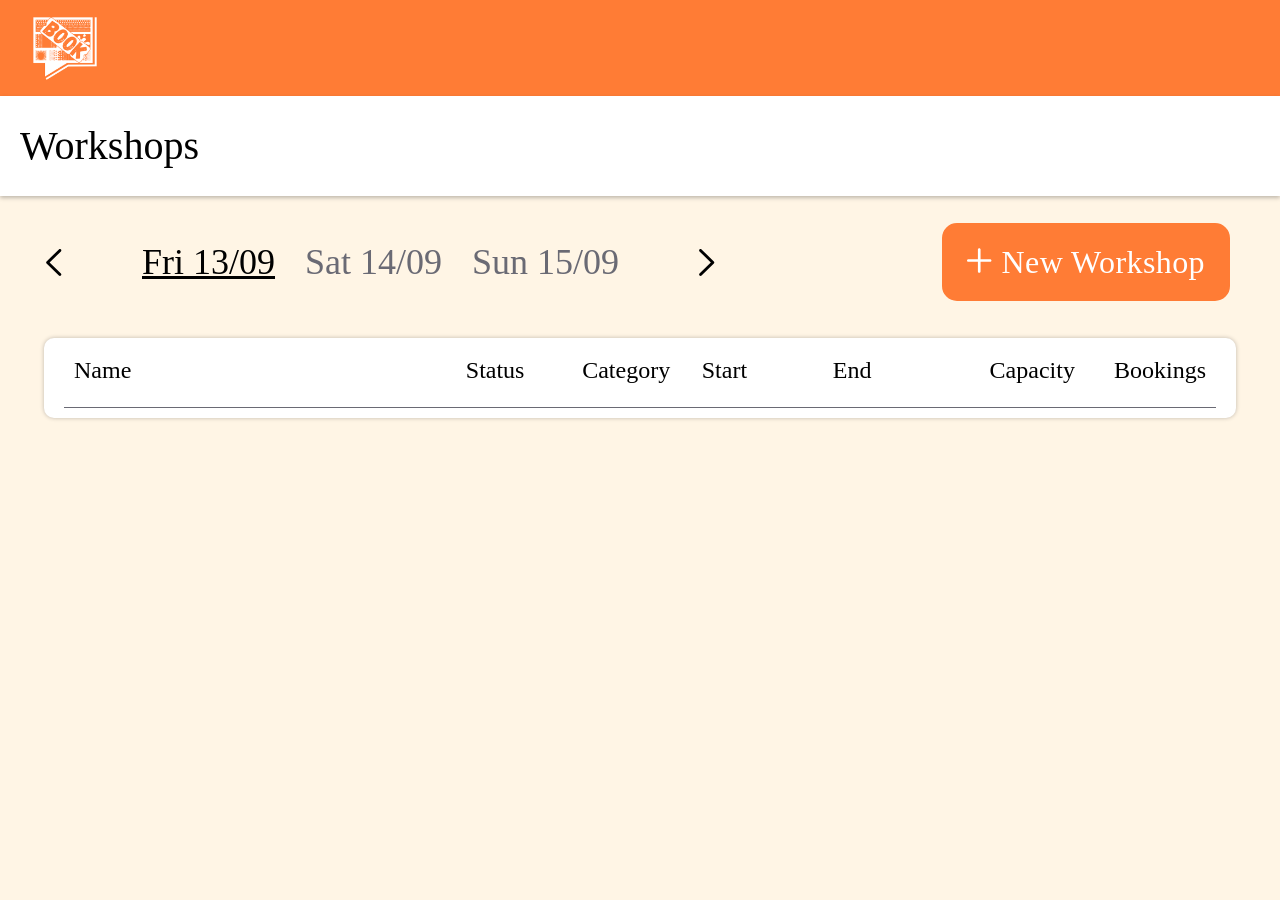
==== HTML/dashboard.html @ a917af6a "feat: restructure repo" ====
<!doctype html>
<html lang="en">
  <head>
    <meta charset="UTF-8" />
    <meta name="viewport" content="width=device-width, initial-scale=1" />
    <title>FestiBD Admin</title>
    <link href="../CSS/reset.css" rel="stylesheet" />
    <link href="../CSS/dashboard.css" rel="stylesheet" />
    <link
      rel="shortcut icon"
      type="image/x-icon"
      href="../assets/logo-256x256.ico"
    />
    <script src="../JS/dashboard.js" type="module" defer></script>
  </head>
  <body>
    <header>
      <section class="upper-header">
        <img src="../assets/logo-256x256.ico" alt="FestiBD logo" />
      </section>
      <section class="lower-header"><h1>Workshops</h1></section>
    </header>
    <main>
      <section class="ws-container-header">
        <section class="day-selection">
          <button class="day-nav-button prev-day" type="button">
            <img src="../assets/chevron.left.svg" alt="Previous day button" />
          </button>
          <section class="days">
            <p class="selected">Fri 13/09</p>
            <p>Sat 14/09</p>
            <p>Sun 15/09</p>
          </section>
          <button class="day-nav-button next-day" type="button">
            <img src="../assets/chevron.right.svg" alt="Next day button" />
          </button>
        </section>
        <a href="workshop_creation.html" class="new-ws-button">
          <div class="plus-container">
            <img
              class="plus-orange"
              src="../assets/plus-orange.svg"
              alt="Plus icon"
            />
            <img class="plus-black" src="../assets/plus.svg" alt="Plus icon" />
          </div>
          <p>New Workshop</p>
        </a>
      </section>
      <section class="table-container">
        <table>
          <thead>
            <th scope="col">Name</th>
            <th scope="col">Status</th>
            <th scope="col">Category</th>
            <th scope="col">Start</th>
            <th scope="col">End</th>
            <th scope="col">Capacity</th>
            <th scope="col">Bookings</th>
          </thead>
          <tbody></tbody>
        </table>
      </section>
    </main>
  </body>
</html>
---- CSS/dashboard.css ----
@import "color.css";

body {
  background-color: var(--background-color);
  font-family: Armata;
  display: flex;
  flex-direction: column;
}

.upper-header {
  display: flex;
  height: 6rem;
  padding: 0 1.875rem;
  justify-content: space-between;
  align-items: center;
  background: var(--accent-color);

  img {
    width: 4.375rem;
    height: 4.375rem;
    cursor: pointer;
  }
}

.log-out {
  display: flex;
  padding: 1.125rem 0;
  justify-content: center;
  align-items: center;
  gap: 0.625rem;
  cursor: pointer;
  transition: 0.2s ease;

  label {
    color: white;
    font-size: 1.5rem;
    cursor: pointer;
  }

  img {
    width: 1.875rem;
    height: 1.5625rem;
  }
}

.log-out:hover {
  font-weight: bolder;
}

.lower-header {
  display: flex;
  padding: 1.875rem 1.25rem;
  align-items: center;
  gap: 3.125rem;
  background: white;
  box-shadow: 0 2px 4px 0 rgba(0, 0, 0, 0.25);
  color: black;
  font-family: Armata;

  h1 {
    font-size: 2.5rem;
  }
}

main  {
  display: flex;
  height: 945px;
  padding: 50px 40px 10px 40px;
  align-items: center;
  gap: 40px;
}

.ws-container-header {
  display: flex;
  padding: 20px 50px 20px 0;
  justify-content: space-between;
  align-items: center;
}

.day-selection {
  display: flex;
  padding: 10px 20px;
  justify-content: center;
  align-items: center;
  gap: 10px;
}

.day-nav-button {
  display: flex;
  justify-content: center;
  align-items: center;
  width: 40px;
  height: 40px;
  padding: 16px;
  cursor: pointer;
  border: none;
  background: none;
  transition: 0.2s ease;

  img {
    width: 20px;
    height: 27px;
  }
}

.day-nav-button:hover {
  border-radius: 100%;
  background: white;
}

.day-nav-button:active {
  background: var(--accent-color);
}

.days {
  display: flex;
  padding: 0 40px;
  justify-content: center;
  align-items: center;
  gap: 30px;

  p {
    color: var(--secondary-text);
    text-align: center;
    font-family: Armata;
    font-size: 36px;
    cursor: pointer;
  }

  p:hover {
    color: black;
  }

  p.selected {
    color: black;
    text-align: center;
    font-family: Armata;
    font-size: 36px;
    text-decoration-line: underline;
    text-decoration-skip-ink: none;
  }
}

.new-ws-button {
  background-color: var(--accent-color);
  border-radius: 15px;
  border: 5px solid var(--accent-color);
  display: flex;
  padding: 20px;
  justify-content: center;
  align-items: center;
  gap: 10px;
  transition: 0.2s ease;
  text-decoration: none;

  img {
    width: 25px;
    height: 25px;
  }

  .plus-orange {
    position: absolute;
    opacity: 0;
  }

  p {
    color: white;
    text-align: center;
    font-family: Armata;
    font-size: 32px;
    font-style: normal;
    font-weight: 400;
    line-height: 16px; /* 50% */
    letter-spacing: 0.4px;
  }
}

.new-ws-button:hover {
  background-color: white;
  border: 5px solid white;
  cursor: pointer;

  .plus-orange {
    opacity: 1;
  }

  p {
    color: var(--accent-color);
  }
}

.new-ws-button:active {
  border-color: var(--accent-color);

  .plus-orange {
    opacity: 1;
  }

  p {
    color: var(--accent-color);
  }
}

.plus-container {
  display: block;
}

.table-container {
  width: 90%;
  margin: 10px auto;
  padding: 10px 20px;
  border-radius: 10px;
  background: white;
  box-shadow: 0 0 4px 0 rgba(0, 0, 0, 0.25);
}

table {
  width: 100%;
  table-layout: fixed;
  border-collapse: collapse;

  tr {
    border-bottom: 1px solid var(--secondary-text);
    text-align: center;
    font-size: 24px;
    transition: 0.2s ease;
  }

  th,
  td {
    vertical-align: top;
    font-size: 24px;
    text-align: center;
    width: fit-content;
  }
  th {
    padding: 10px 10px 25px 10px;
  }

  td {
    padding: 10px;
    color: var(--secondary-text);
  }

  tr :nth-child(1),
  tr :nth-child(4),
  tr :nth-child(5) {
    text-align: left;
  }

  tr :nth-child(1) {
    width: 30%;
  }

  tr :nth-child(6),
  tr :nth-child(7) {
    text-align: right;
  }

  tbody tr:hover {
    background: var(--accent-color-transparent);
    cursor: pointer;
  }

  tbody :last-child {
    border-bottom: none;
  }

  tbody .open {
    display: inline-flex;
    align-content: center;
    width: auto;
    font-size: 20px;
    padding: 5px;
    border-radius: 5px;
    background: var(--open-workshop-background);
    color: var(--open-workshop-font);
  }

  tbody .full {
    display: inline-flex;
    width: auto;
    font-size: 20px;
    padding: 5px;
    border-radius: 5px;
    background: var(--close-workshop-background);
    color: var(--close-workshop-font);
  }
}
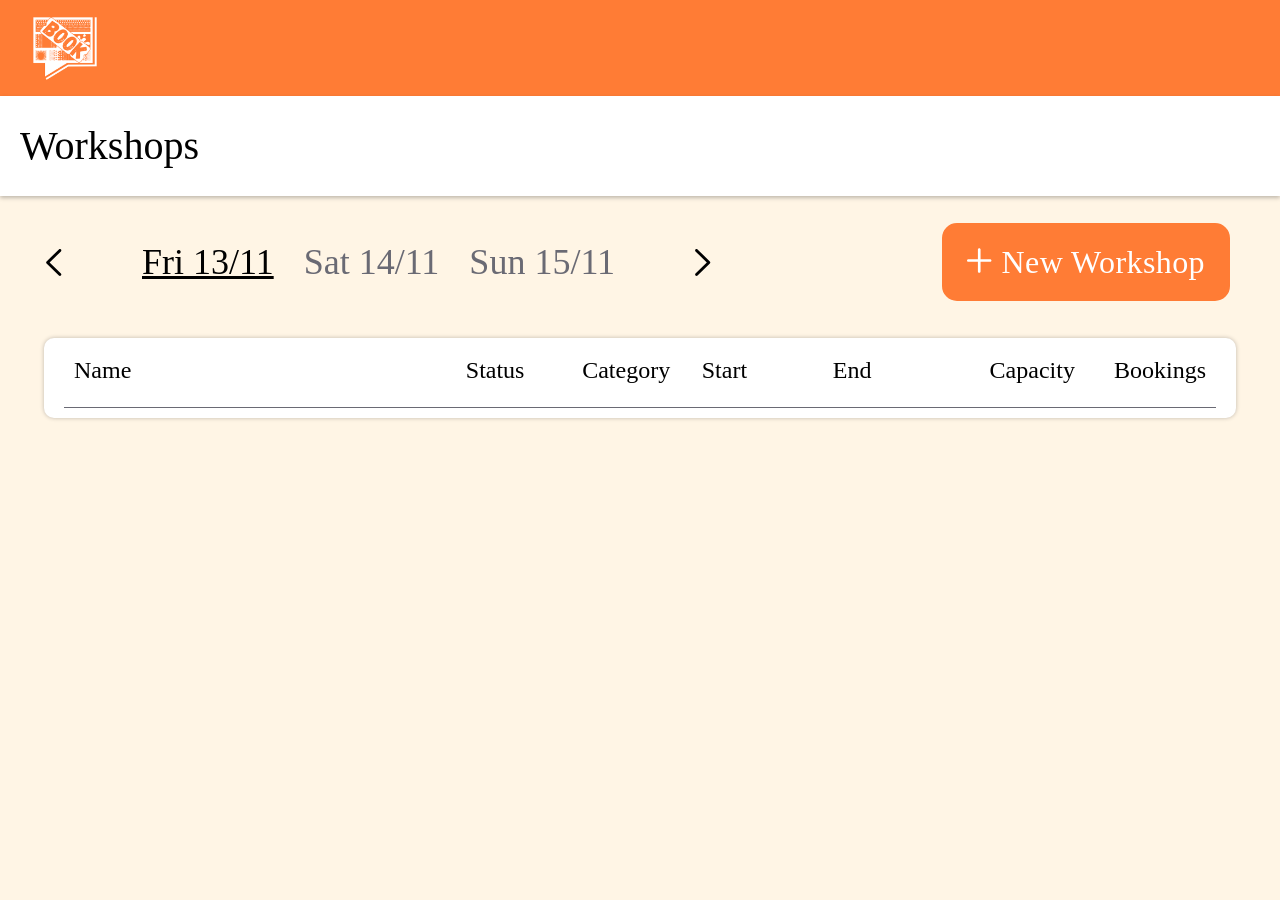
==== commit a232fd93: "hotfix: change date to new festival dates" ====
--- a/HTML/dashboard.html
+++ b/HTML/dashboard.html
@@ -27,9 +27,9 @@
             <img src="../assets/chevron.left.svg" alt="Previous day button" />
           </button>
           <section class="days">
-            <p class="selected">Fri 13/09</p>
-            <p>Sat 14/09</p>
-            <p>Sun 15/09</p>
+            <p class="selected">Fri 13/11</p>
+            <p>Sat 14/11</p>
+            <p>Sun 15/11</p>
           </section>
           <button class="day-nav-button next-day" type="button">
             <img src="../assets/chevron.right.svg" alt="Next day button" />
